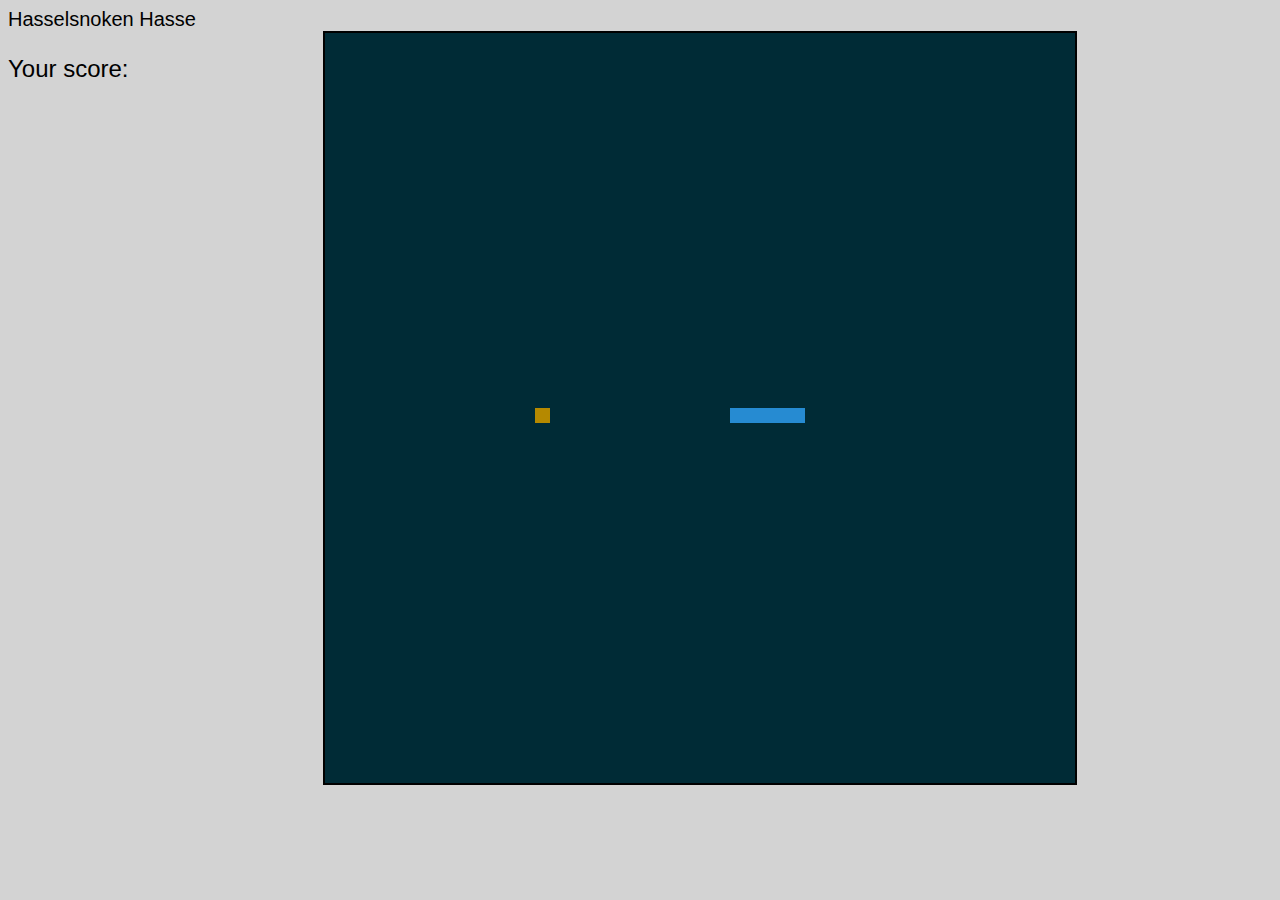
==== index.html @ 06c0982a "Poäng när hasse tar mat" ====
<!DOCTYPE html>
<html lang="en">
<head>
    <link rel="stylesheet" href="css/style.css">
    <meta charset="UTF-8">
    <title>Hassesnoken</title>
</head>
<body>
<header>Hasselsnoken Hasse</header>
<div class="grid-container">
<p id="gamescore">Your score:</p>
<canvas id="canvas" width="1500px" height="1500px" style="width: 500px; height: 500px;"></canvas>
<p id="scoreboard"></p>
<script src="js/javascript.js"></script>
</div>
</body>
</html>
---- css/style.css ----
body {
    background-color: lightgrey;
}

header{
    font-family: Arial;
    font-size: 20px;

}
.grid-container {
    display: grid;
    grid-template-columns: auto auto auto;
}
#gamescore{
    font-family: Arial;
    font-size: 24px;
}
#canvas {
    display: block;
    margin: 0 auto;
    border: black solid 2px;
}
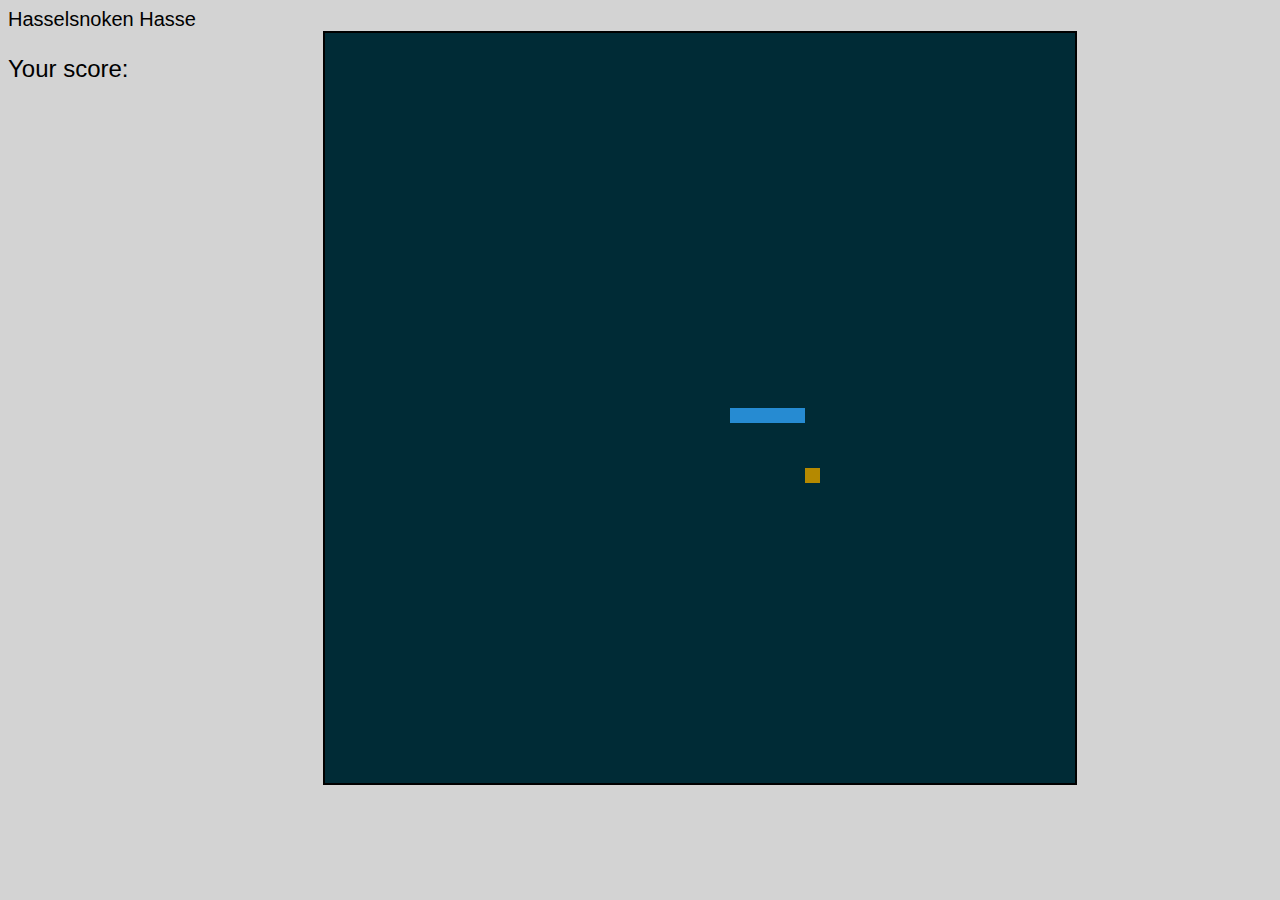
==== commit ccf2e252: "Ändrade titeln" ====
--- a/index.html
+++ b/index.html
@@ -3,7 +3,7 @@
 <head>
     <link rel="stylesheet" href="css/style.css">
     <meta charset="UTF-8">
-    <title>Hassesnoken</title>
+    <title>Hasselsnoken Hasse</title>
 </head>
 <body>
 <header>Hasselsnoken Hasse</header>
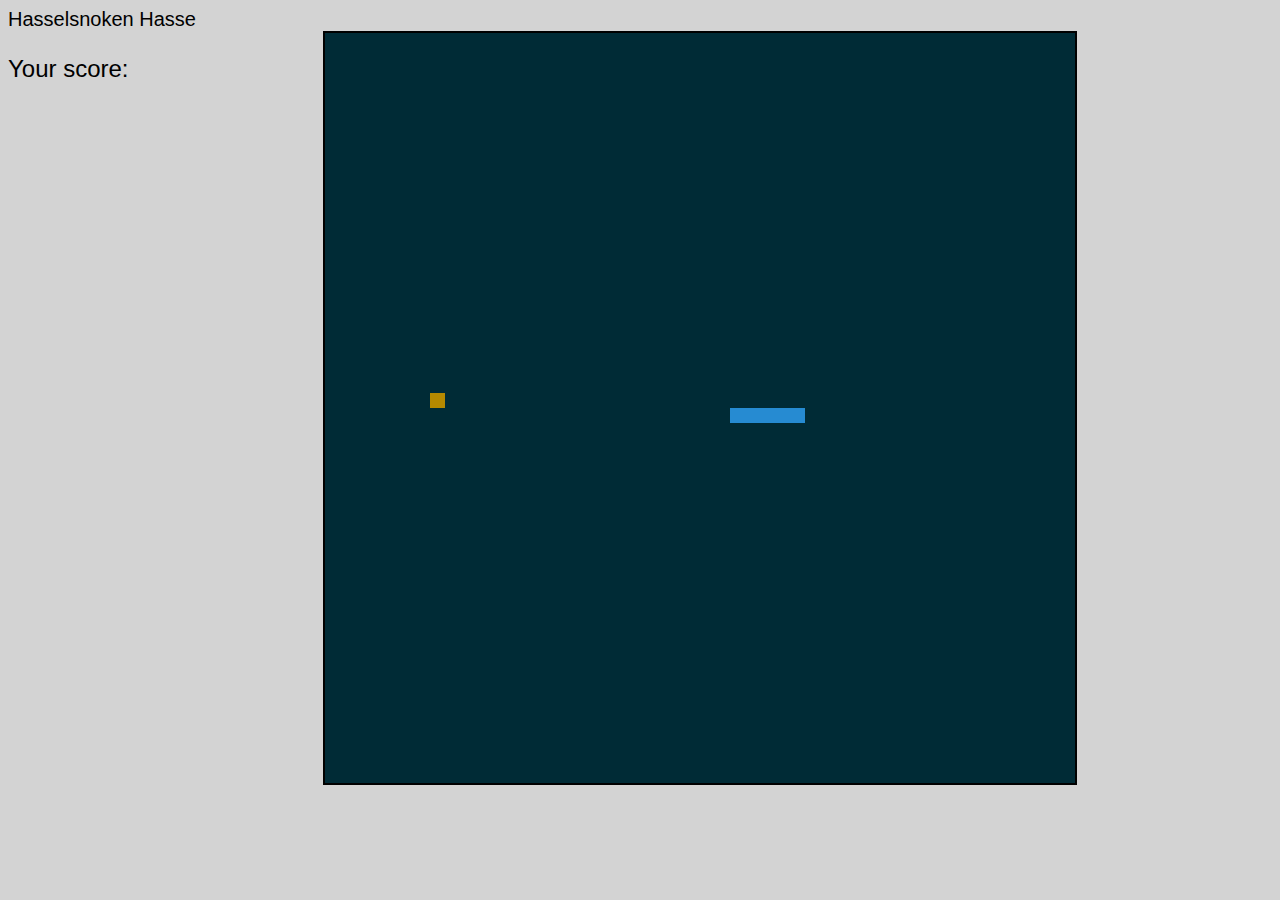
==== commit 924ca821: "Fixade indentering" ====
--- a/index.html
+++ b/index.html
@@ -8,10 +8,10 @@
 <body>
 <header>Hasselsnoken Hasse</header>
 <div class="grid-container">
-<p id="gamescore">Your score:</p>
-<canvas id="canvas" width="1500px" height="1500px" style="width: 500px; height: 500px;"></canvas>
-<p id="scoreboard"></p>
+    <p id="gamescore">Your score:</p>
+        <canvas id="canvas" width="1500px" height="1500px" style="width: 500px; height: 500px;"></canvas>
+    <p id="scoreboard"></p>
+</div>
 <script src="js/javascript.js"></script>
-</div>
 </body>
 </html>--- a/css/style.css
+++ b/css/style.css
@@ -7,16 +7,19 @@
     font-size: 20px;
 
 }
+
 .grid-container {
     display: grid;
     grid-template-columns: auto auto auto;
 }
+
 #gamescore{
     font-family: Arial;
     font-size: 24px;
 }
+
 #canvas {
     display: block;
     margin: 0 auto;
     border: black solid 2px;
-}
+}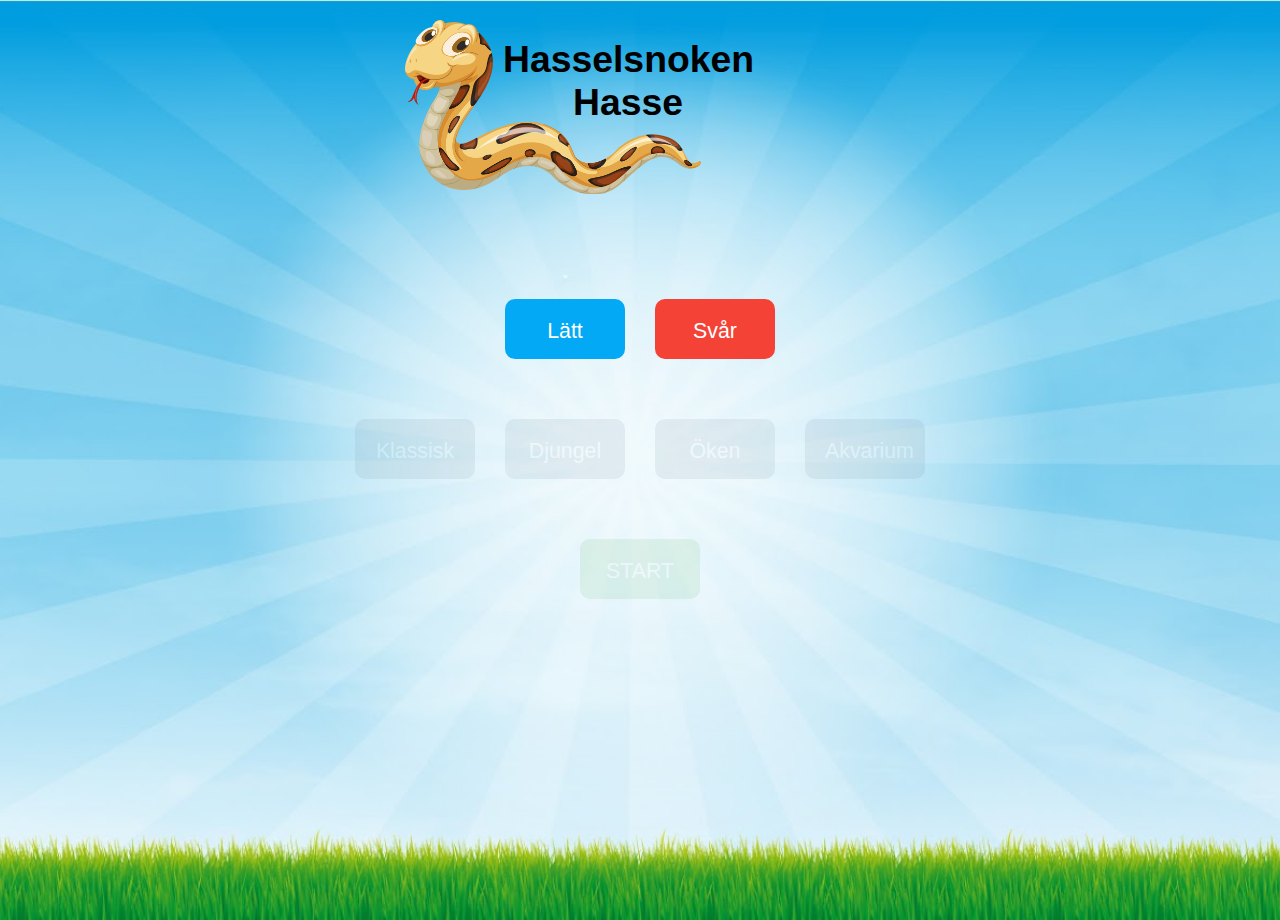
==== commit ba10cf5c: "update" ====
--- a/index.html
+++ b/index.html
@@ -1,17 +1,54 @@
-<!DOCTYPE html>
-<html lang="en">
+<!doctype html>
+<html lang="sv">
 <head>
+    <meta charset='utf-8'/>
     <link rel="stylesheet" href="css/style.css">
-    <meta charset="UTF-8">
     <title>Hasselsnoken Hasse</title>
 </head>
 <body>
-<header>Hasselsnoken Hasse</header>
-<div class="grid-container">
-    <p id="gamescore">Your score:</p>
-        <canvas id="canvas" width="1500px" height="1500px" style="width: 500px; height: 500px;"></canvas>
-    <p id="scoreboard"></p>
-</div>
-<script src="js/javascript.js"></script>
+<p id="gameScore"></p>
+
+<div class='game'>
+    <div id='home'>
+        <canvas id='mycanvas' width='750' height='750'>
+        </canvas>
+    </div>
+
+    <div id="menuList">
+        <li><img id="picHasse" src="img/Hasse.png"></li>
+        <ul class="hasseP">
+            <li><p id="hasse">Hasselsnoken Hasse</p></li>
+        </ul>
+
+        <ul id="diffList">
+            <li><button id='btnEasy'>Lätt</button></li>
+            <li><button id='btnHard'>Svår</button></li>
+        </ul>
+
+        <ul id="themeList">
+            <li><button id='btnClassic'>Klassisk</button></li>
+            <li><button id='btnDjungel'>Djungel</button></li>
+            <li><button id='btnOken'>Öken</button></li>
+            <li><button id='btnAkvarie'>Akvarium</button></li>
+        </ul>
+        <ul id="startList">
+            <li><b><button id='btnStart'>START</button></b></li>
+        </ul>
+        <div id="allHighscores">
+            <div id="allTimeHigh"><b></b></div>
+            <div id="highscoreList">
+                <div id="highScore"></div>
+            </div>
+        </div>
+    </div>
+    </div>
+
+
+
+<script src="js/setting.js"></script>
+<script src="js/draw.js"></script>
+<script src="js/app.js"></script>
+<!--<script src="js/hard.js"></script>-->
 </body>
+
 </html>--- a/css/style.css
+++ b/css/style.css
@@ -1,25 +1,221 @@
-body {
-    background-color: lightgrey;
-}
-
-header{
-    font-family: Arial;
-    font-size: 20px;
-
-}
-
-.grid-container {
-    display: grid;
-    grid-template-columns: auto auto auto;
-}
-
-#gamescore{
-    font-family: Arial;
-    font-size: 24px;
-}
-
-#canvas {
-    display: block;
-    margin: 0 auto;
-    border: black solid 2px;
-}+ body {
+        padding: 0;
+        margin: 0;
+        background-image: url("../img/background/Background-Kids.jpg");
+        background-size: cover;
+        width: 100%;
+        height: 900px;
+        background-repeat: no-repeat;
+        background-position: center center;
+
+    }
+/* canvas {
+     margin: 0;
+     padding: 0;
+ }
+
+ div {
+     margin: 0;
+     padding: 0;
+ }*/
+
+    #mycanvas{
+        margin: 50px;
+        z-index: 5;
+    }
+    #home {
+      width: 750px;
+      height: 750px;
+      background-position: center center;
+      margin-left: auto;
+      margin-right: auto;
+    }
+    .hasseP {
+        margin: 20px auto 20px auto;
+        padding: 0;
+        display: flex;
+    }
+    #picHasse{
+        position: absolute;
+        width: 296px;
+        height: auto;
+        margin: 0px 40px 40px 40px;
+        display: flex;
+        padding-left: 100px;
+    }
+    #hasse{
+        padding-left: 230px;
+        font-size: 28pt;
+    }
+
+    #diffList {
+        width: 650px;
+        margin: 150px auto 20px auto;
+        height: 100px;
+      /*  border: 3px solid greenyellow; */
+        display: flex;
+        justify-content: center;
+        text-align: center;
+        padding: 0;
+    }
+
+    :disabled button {
+        background-color: lightgrey;
+    }
+    #btnHard {
+        background-color: #F44336;
+    }
+    #btnEasy {
+        background-color: #03A9F4;
+    }
+    #btnEasy:hover {
+        background-color: #0288D1;
+    }
+    #btnHard:hover {
+        background-color: #D32F2F;
+    }
+    #themeList button {
+        background-color: #607D8B;
+    }
+    #btnClassic:hover {
+     background-color: #546E7A;
+    }
+    #btnDjungel:hover {
+     background-color: #546E7A;
+    }
+    #btnOken:hover {
+     background-color: #546E7A;
+    }
+    #btnAkvarie:hover {
+     background-color: #546E7A;
+    }
+    #startList button {
+        background-color: #4CAF50;
+    }
+    #startList button:hover {
+        background-color: #00E676;
+    }
+    #themeList{
+        width: 700px;
+        margin: 20px auto 20px auto;
+        height: 100px;
+      /*  border: 3px solid greenyellow; */
+        display: flex;
+        justify-content: center;
+        text-align: center;
+        padding: 0;
+
+    }
+    #startList {
+        width: 650px;
+        margin: 20px auto 20px auto;
+        height: 100px;
+       /* border: 3px solid greenyellow; */
+        display: flex;
+        justify-content: center;
+        text-align: center;
+        padding: 0;
+    }
+
+    #highscoreList {
+        width: 200px;
+        margin: auto;
+        height: 180px;
+        /*border: 3px solid blue; */
+        justify-content: center;
+        text-align: center;
+        font-size: 20pt;
+        padding: 0;
+        display: block;
+    }
+    #highscore {
+        white-space: pre;
+    }
+
+    #menuList ul {
+        list-style: none;
+    }
+    #menuList {
+        width: 750px;
+        height: 750px;
+       /* border: 3px solid greenyellow; */
+        background-position: center center;
+        list-style: none;
+        padding: 0;
+        margin: auto;
+    }
+    #home {
+        display: none;
+    }
+     button {
+      text-align: center;
+      justify-content: center;
+      padding: 20px;
+      background-color: green;
+      color: white;
+      border: none;
+      outline: none;
+      border-radius: 10px;
+      margin: 20px 15px 60px 15px;
+      height: 60px;
+      font-size: 16pt;
+      width: 120px;
+    }
+    button:hover {
+      background-color: orange;
+    }
+
+    button:disabled {
+      background-color: grey;
+    }
+
+    p {
+        font-family: Helvetica, serif;
+      font-weight: bold;
+      width: 250px;
+      margin: 18px 0 5px 8px;
+      float: left;
+    }
+
+    .game {
+      text-align: center;
+    }
+
+    #gameScore{
+        font-family: Arial;
+        float: right;
+        text-align: left;
+        display: block;
+        width: 27%;
+        font-size: 20px;
+    }
+    #highScore{
+        white-space: pre;
+        text-decoration: black;
+    }
+    #highScore ol {
+        display: block;
+        margin: 0 auto;
+        width: 20px;
+    }
+    #allTimeHigh{
+        font-family: Arial;
+        font-size: 28px;
+        font-weight: bold;
+    }
+    #allHighscores{
+        display: block;
+        float: right;
+        margin: 20px 20px 20px auto;
+        font-size: 24px;
+        position: absolute;
+        right: 230px;
+        width: 250px;
+        padding: 10px;
+    }
+    #highscoreList{
+      padding-top: 20px;
+    }
+
+
+
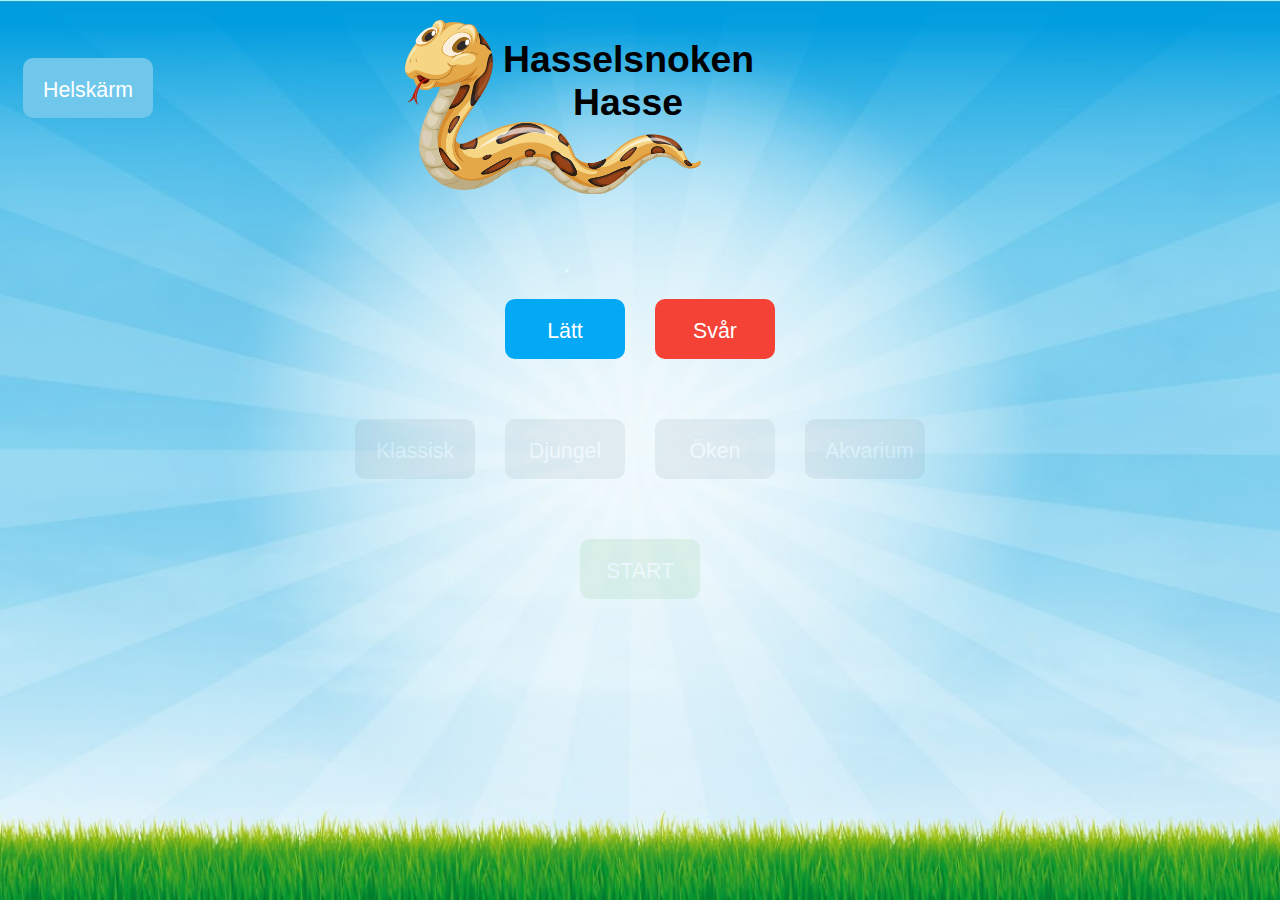
==== commit d6ff6f24: "fullskärmsläge" ====
--- a/index.html
+++ b/index.html
@@ -6,6 +6,10 @@
     <title>Hasselsnoken Hasse</title>
 </head>
 <body>
+
+<p>
+    <button id="btnFullscreen" type="button">Helskärm</button>
+</p>
 <p id="gameScore"></p>
 
 <div class='game'>
--- a/css/style.css
+++ b/css/style.css
@@ -6,7 +6,8 @@
         width: 100%;
         height: 900px;
         background-repeat: no-repeat;
-        background-position: center center;
+        background-position: center;
+     background-attachment: fixed;
 
     }
 /* canvas {
@@ -52,7 +53,6 @@
         width: 650px;
         margin: 150px auto 20px auto;
         height: 100px;
-      /*  border: 3px solid greenyellow; */
         display: flex;
         justify-content: center;
         text-align: center;
@@ -99,7 +99,6 @@
         width: 700px;
         margin: 20px auto 20px auto;
         height: 100px;
-      /*  border: 3px solid greenyellow; */
         display: flex;
         justify-content: center;
         text-align: center;
@@ -110,7 +109,6 @@
         width: 650px;
         margin: 20px auto 20px auto;
         height: 100px;
-       /* border: 3px solid greenyellow; */
         display: flex;
         justify-content: center;
         text-align: center;
@@ -121,7 +119,6 @@
         width: 200px;
         margin: auto;
         height: 180px;
-        /*border: 3px solid blue; */
         justify-content: center;
         text-align: center;
         font-size: 20pt;
@@ -138,7 +135,6 @@
     #menuList {
         width: 750px;
         height: 750px;
-       /* border: 3px solid greenyellow; */
         background-position: center center;
         list-style: none;
         padding: 0;
@@ -169,6 +165,12 @@
       background-color: grey;
     }
 
+    #btnFullscreen{
+        background-color: 	#6FC8EC;
+        padding-right: 20px;
+        width: 130px;
+        position: fixed;
+    }
     p {
         font-family: Helvetica, serif;
       font-weight: bold;
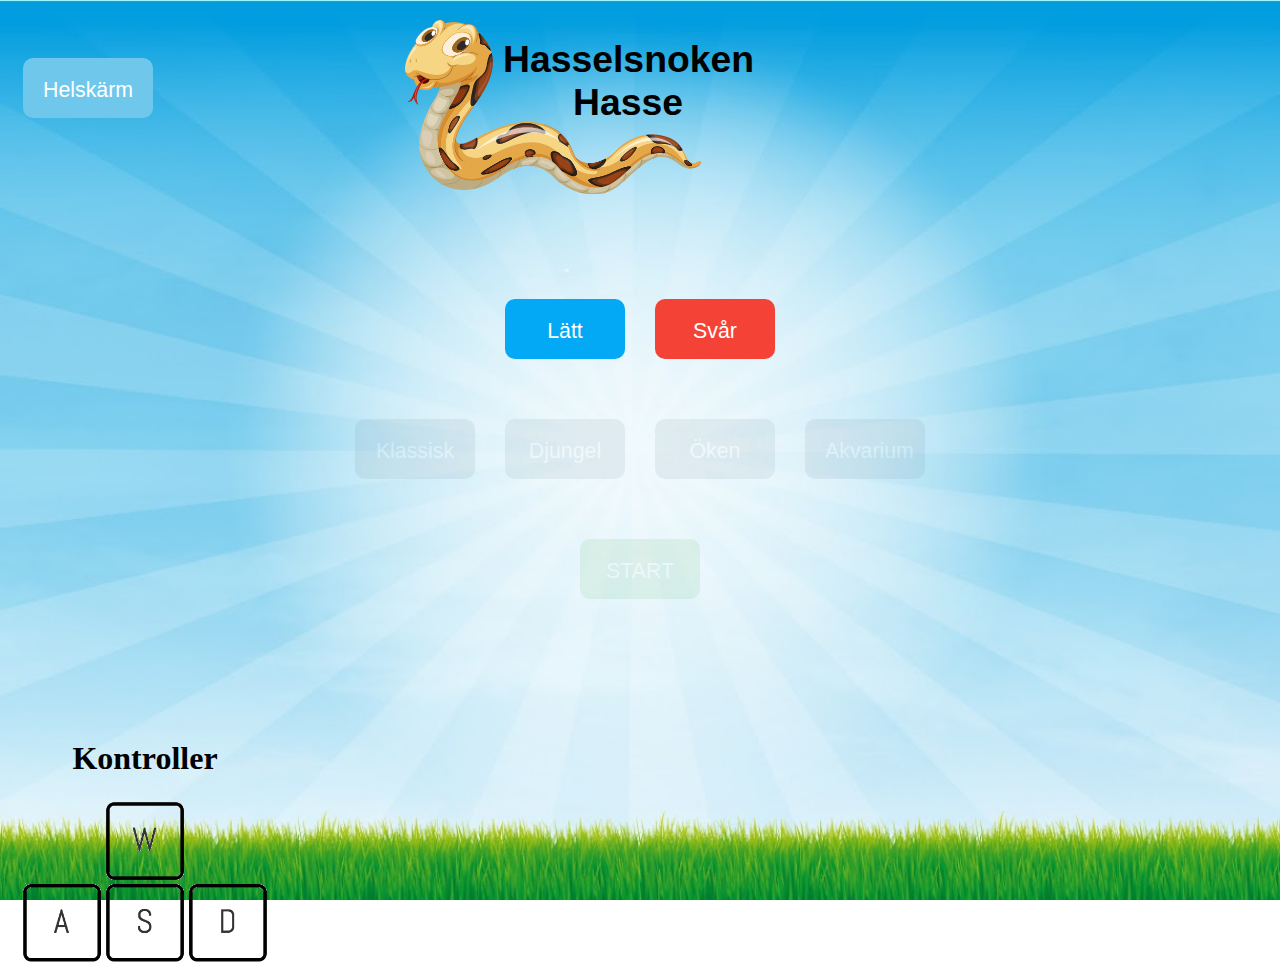
==== commit 8348e51a: "La till kontroll info och snyggade till css kod" ====
--- a/index.html
+++ b/index.html
@@ -11,11 +11,11 @@
     <button id="btnFullscreen" type="button">Helskärm</button>
 </p>
 <p id="gameScore"></p>
+<p id="powerUpText"></p>
 
 <div class='game'>
     <div id='home'>
-        <canvas id='mycanvas' width='750' height='750'>
-        </canvas>
+        <canvas id='mycanvas' width='750' height='750'></canvas>
     </div>
 
     <div id="menuList">
@@ -45,7 +45,11 @@
             </div>
         </div>
     </div>
+    <div id="tutorial">
+        <h1>Kontroller</h1>
+        <img src="img/wasd-keys.png">
     </div>
+</div>
 
 
 
--- a/css/style.css
+++ b/css/style.css
@@ -1,223 +1,248 @@
- body {
-        padding: 0;
-        margin: 0;
-        background-image: url("../img/background/Background-Kids.jpg");
-        background-size: cover;
-        width: 100%;
-        height: 900px;
-        background-repeat: no-repeat;
-        background-position: center;
-     background-attachment: fixed;
-
-    }
-/* canvas {
-     margin: 0;
-     padding: 0;
- }
-
- div {
-     margin: 0;
-     padding: 0;
- }*/
-
-    #mycanvas{
+body {
+    padding: 0;
+    margin: 0;
+    background-image: url("../img/background/Background-Kids.jpg");
+    background-size: cover;
+    width: 100%;
+    height: 900px;
+    background-repeat: no-repeat;
+    background-position: center;
+    background-attachment: fixed;
+}
+
+#mycanvas {
         margin: 50px;
         z-index: 5;
-    }
-    #home {
-      width: 750px;
-      height: 750px;
-      background-position: center center;
-      margin-left: auto;
-      margin-right: auto;
-    }
-    .hasseP {
-        margin: 20px auto 20px auto;
-        padding: 0;
-        display: flex;
-    }
-    #picHasse{
-        position: absolute;
-        width: 296px;
-        height: auto;
-        margin: 0px 40px 40px 40px;
-        display: flex;
-        padding-left: 100px;
-    }
-    #hasse{
-        padding-left: 230px;
-        font-size: 28pt;
-    }
-
-    #diffList {
-        width: 650px;
-        margin: 150px auto 20px auto;
-        height: 100px;
-        display: flex;
-        justify-content: center;
-        text-align: center;
-        padding: 0;
-    }
-
-    :disabled button {
-        background-color: lightgrey;
-    }
-    #btnHard {
-        background-color: #F44336;
-    }
-    #btnEasy {
-        background-color: #03A9F4;
-    }
-    #btnEasy:hover {
-        background-color: #0288D1;
-    }
-    #btnHard:hover {
-        background-color: #D32F2F;
-    }
-    #themeList button {
-        background-color: #607D8B;
-    }
-    #btnClassic:hover {
-     background-color: #546E7A;
-    }
-    #btnDjungel:hover {
-     background-color: #546E7A;
-    }
-    #btnOken:hover {
-     background-color: #546E7A;
-    }
-    #btnAkvarie:hover {
-     background-color: #546E7A;
-    }
-    #startList button {
-        background-color: #4CAF50;
-    }
-    #startList button:hover {
-        background-color: #00E676;
-    }
-    #themeList{
-        width: 700px;
-        margin: 20px auto 20px auto;
-        height: 100px;
-        display: flex;
-        justify-content: center;
-        text-align: center;
-        padding: 0;
-
-    }
-    #startList {
-        width: 650px;
-        margin: 20px auto 20px auto;
-        height: 100px;
-        display: flex;
-        justify-content: center;
-        text-align: center;
-        padding: 0;
-    }
-
-    #highscoreList {
-        width: 200px;
-        margin: auto;
-        height: 180px;
-        justify-content: center;
-        text-align: center;
-        font-size: 20pt;
-        padding: 0;
-        display: block;
-    }
-    #highscore {
-        white-space: pre;
-    }
-
-    #menuList ul {
-        list-style: none;
-    }
-    #menuList {
-        width: 750px;
-        height: 750px;
-        background-position: center center;
-        list-style: none;
-        padding: 0;
-        margin: auto;
-    }
-    #home {
-        display: none;
-    }
-     button {
-      text-align: center;
-      justify-content: center;
-      padding: 20px;
-      background-color: green;
-      color: white;
-      border: none;
-      outline: none;
-      border-radius: 10px;
-      margin: 20px 15px 60px 15px;
-      height: 60px;
-      font-size: 16pt;
-      width: 120px;
-    }
-    button:hover {
-      background-color: orange;
-    }
-
-    button:disabled {
-      background-color: grey;
-    }
-
-    #btnFullscreen{
-        background-color: 	#6FC8EC;
-        padding-right: 20px;
-        width: 130px;
-        position: fixed;
-    }
-    p {
-        font-family: Helvetica, serif;
-      font-weight: bold;
-      width: 250px;
-      margin: 18px 0 5px 8px;
-      float: left;
-    }
-
-    .game {
-      text-align: center;
-    }
-
-    #gameScore{
-        font-family: Arial;
-        float: right;
-        text-align: left;
-        display: block;
-        width: 27%;
-        font-size: 20px;
-    }
-    #highScore{
-        white-space: pre;
-        text-decoration: black;
-    }
-    #highScore ol {
-        display: block;
-        margin: 0 auto;
-        width: 20px;
-    }
-    #allTimeHigh{
-        font-family: Arial;
-        font-size: 28px;
-        font-weight: bold;
-    }
-    #allHighscores{
-        display: block;
-        float: right;
-        margin: 20px 20px 20px auto;
-        font-size: 24px;
-        position: absolute;
-        right: 230px;
-        width: 250px;
-        padding: 10px;
-    }
-    #highscoreList{
-      padding-top: 20px;
-    }
-
-
-
+}
+
+#home {
+    width: 750px;
+    height: 750px;
+    background-position: center center;
+    margin-left: auto;
+    margin-right: auto;
+}
+
+.hasseP {
+    margin: 20px auto 20px auto;
+    padding: 0;
+    display: flex;
+}
+
+#picHasse {
+    position: absolute;
+    width: 296px;
+    height: auto;
+    margin: 0px 40px 40px 40px;
+    display: flex;
+    padding-left: 100px;
+}
+
+#hasse {
+    padding-left: 230px;
+    font-size: 28pt;
+}
+
+#diffList {
+    width: 650px;
+    margin: 150px auto 20px auto;
+    height: 100px;
+    display: flex;
+    justify-content: center;
+    text-align: center;
+    padding: 0;
+}
+
+:disabled button {
+    background-color: lightgrey;
+}
+#btnHard {
+    background-color: #F44336;
+}
+#btnEasy {
+    background-color: #03A9F4;
+}
+#btnEasy:hover {
+    background-color: #0288D1;
+}
+#btnHard:hover {
+    background-color: #D32F2F;
+}
+#themeList button {
+    background-color: #607D8B;
+}
+#btnClassic:hover {
+    background-color: #546E7A;
+}
+#btnDjungel:hover {
+    background-color: #546E7A;
+}
+#btnOken:hover {
+    background-color: #546E7A;
+}
+#btnAkvarie:hover {
+    background-color: #546E7A;
+}
+#startList button {
+    background-color: #4CAF50;
+}
+#startList button:hover {
+    background-color: #00E676;
+}
+
+#themeList {
+    width: 700px;
+    margin: 20px auto 20px auto;
+    height: 100px;
+    display: flex;
+    justify-content: center;
+    text-align: center;
+    padding: 0;
+
+}
+
+#startList {
+    width: 650px;
+    margin: 20px auto 20px auto;
+    height: 100px;
+    display: flex;
+    justify-content: center;
+    text-align: center;
+    padding: 0;
+}
+
+#highscoreList {
+    width: 200px;
+    margin: auto;
+    height: 180px;
+    justify-content: center;
+    text-align: center;
+    font-size: 20pt;
+    padding: 0;
+    display: block;
+}
+
+#highscore {
+    white-space: pre;
+}
+
+#menuList ul {
+    list-style: none;
+}
+
+#menuList {
+    width: 750px;
+    height: 750px;
+    background-position: center center;
+    list-style: none;
+    padding: 0;
+    margin: auto;
+}
+
+#home {
+    display: none;
+}
+
+button {
+    text-align: center;
+    justify-content: center;
+    padding: 20px;
+    background-color: green;
+    color: white;
+    border: none;
+    outline: none;
+    border-radius: 10px;
+    margin: 20px 15px 60px 15px;
+    height: 60px;
+    font-size: 16pt;
+    width: 120px;
+}
+
+button:hover {
+    background-color: orange;
+}
+
+button:disabled {
+    background-color: grey;
+}
+
+#btnFullscreen {
+    background-color: 	#6FC8EC;
+    padding-right: 20px;
+    width: 130px;
+    position: fixed;
+    display: block;
+}
+
+p {
+    font-family: Helvetica, serif;
+    font-weight: bold;
+    width: 250px;
+    margin: 18px 0 5px 8px;
+    float: left;
+}
+
+.game {
+    text-align: center;
+}
+
+#gameScore {
+    font-family: Arial;
+    margin: 80px 0px 50px 0px;
+    float: right;
+    text-align: left;
+    display: block;
+    width: 27%;
+    font-size: 24px;
+}
+
+#powerUpText {
+    margin: 80px 0 50px 10px;
+    float: right;
+    text-align: left;
+    display: block;
+    width: 27%;
+    font-size: 24px;
+}
+
+#highScore {
+    white-space: pre;
+    text-decoration: black;
+}
+
+#highScore ol {
+    display: block;
+    margin: 0 auto;
+    width: 20px;
+}
+
+#allTimeHigh {
+    font-family: Arial;
+    font-size: 28px;
+    font-weight: bold;
+}
+
+#allHighscores {
+    display: block;
+    float: right;
+    margin: 20px 20px 20px auto;
+    font-size: 24px;
+    position: absolute;
+    right: 230px;
+    width: 250px;
+    padding: 10px;
+}
+
+#highscoreList {
+    padding-top: 20px;
+}
+
+#tutorial {
+    margin-top: -4%;
+    float: left;
+    padding-left: 20px;
+}
+
+#tutorial img {
+    width: 250px;
+}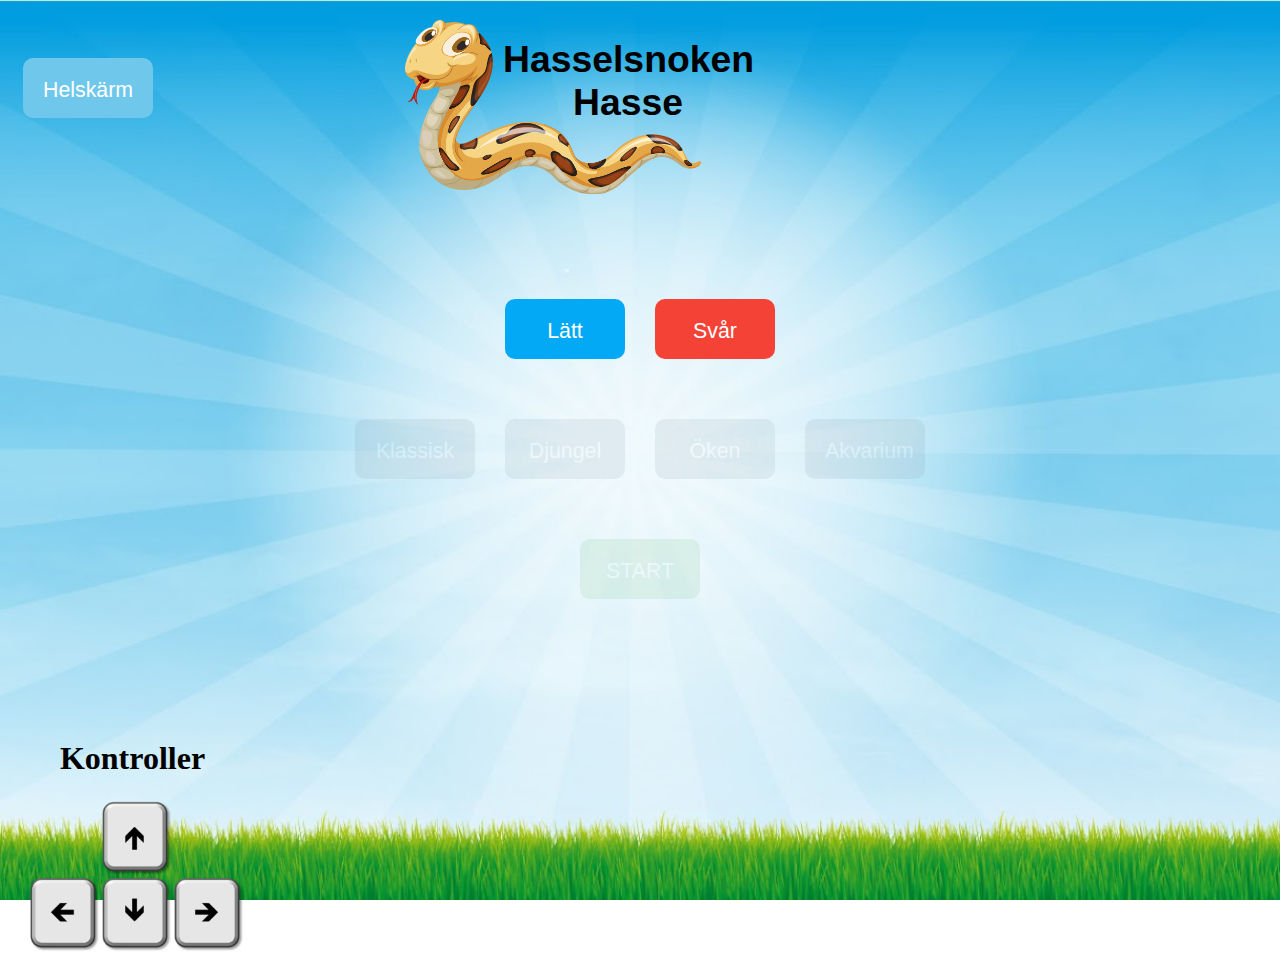
==== commit cf267430: "Uppdatering av kontroll info" ====
--- a/index.html
+++ b/index.html
@@ -47,7 +47,7 @@
     </div>
     <div id="tutorial">
         <h1>Kontroller</h1>
-        <img src="img/wasd-keys.png">
+        <img src="img/arrowKeys.png">
     </div>
 </div>
 
--- a/css/style.css
+++ b/css/style.css
@@ -244,5 +244,5 @@
 }
 
 #tutorial img {
-    width: 250px;
+    width: 225px;
 }